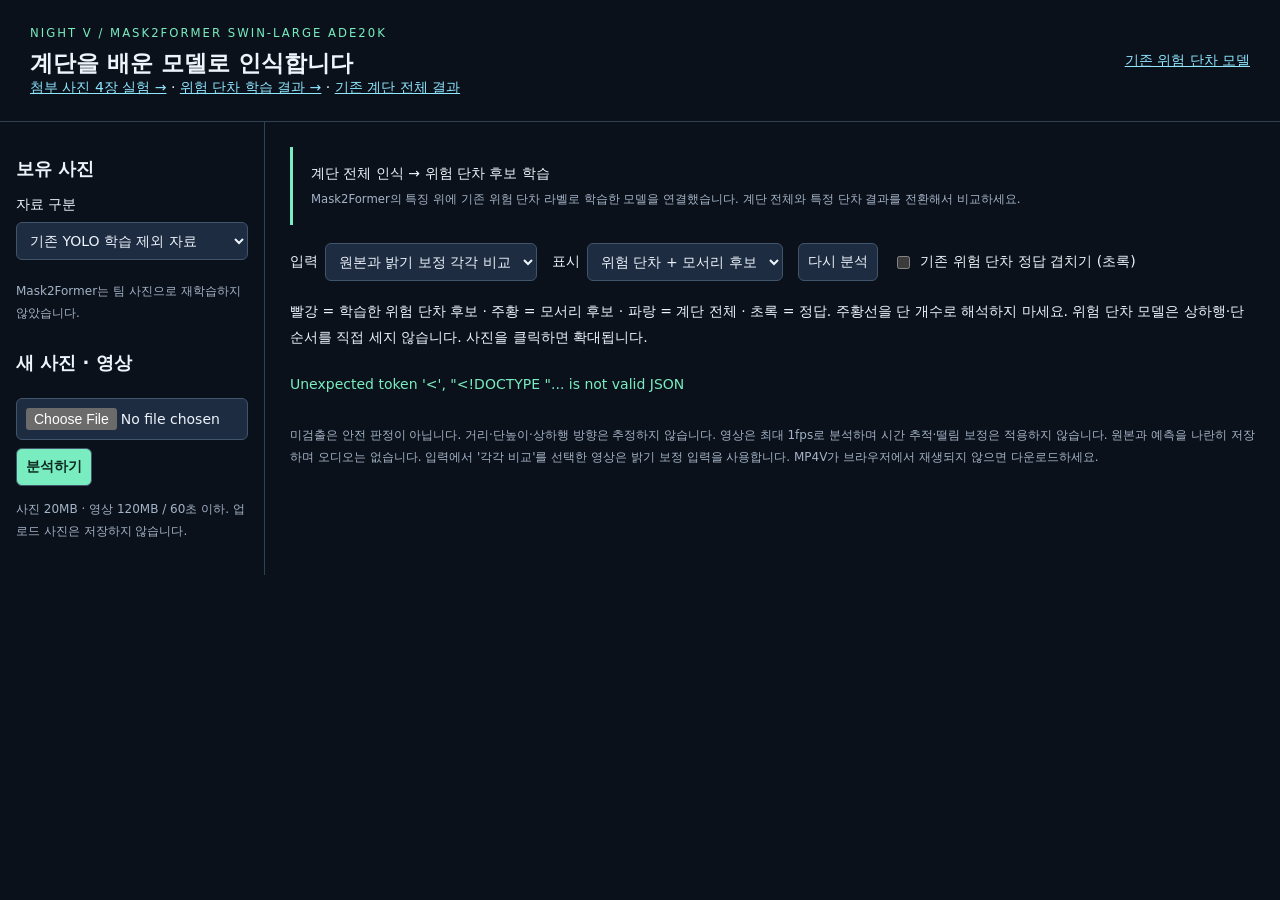
==== templates/mask2former.html @ 89c91dbf "Add night stair detection dashboard and team setup guide" ====
<!doctype html>
<html lang="ko"><head><meta charset="utf-8"><meta name="viewport" content="width=device-width,initial-scale=1">
<title>NIGHT V · Mask2Former 계단 인식</title><link rel="stylesheet" href="/static/style.css">
<style>.pictures{display:grid;grid-template-columns:repeat(2,minmax(0,1fr));gap:16px}.pictures img{width:100%;height:auto;cursor:zoom-in}.pictures img.zoom{position:fixed;inset:2vh 2vw;width:96vw;height:96vh;object-fit:contain;background:#111;z-index:5;cursor:zoom-out}select{max-width:100%}a{color:#8ee6ff}.legend{line-height:1.8}#status{white-space:pre-wrap}@media(max-width:800px){.pictures{grid-template-columns:1fr}}</style>
</head><body>
<header><div><small>NIGHT V / MASK2FORMER SWIN-LARGE ADE20K</small><h1>계단을 배운 모델로 인식합니다</h1><a href="/mask2former/experiments/">첨부 사진 4장 실험 →</a> · <a href="/mask2former/hazard-results/">위험 단차 학습 결과 →</a> · <a href="/mask2former/results/">기존 계단 전체 결과</a></div><a href="/yolo">기존 위험 단차 모델</a></header>
<div class="layout"><aside>
<h2>보유 사진</h2><label>자료 구분 <select id="split"><option value="test">기존 YOLO 학습 제외 자료</option><option value="all">전체 사진</option><option value="train">기존 YOLO 학습 자료</option><option value="val">기존 YOLO 검증 자료</option></select></label>
<p class="muted">Mask2Former는 팀 사진으로 재학습하지 않았습니다.</p><div id="files"></div>
<h2>새 사진 · 영상</h2><input id="file" type="file" accept="image/*,video/*"><button id="upload" class="primary">분석하기</button><p class="muted">사진 20MB · 영상 120MB / 60초 이하. 업로드 사진은 저장하지 않습니다.</p>
</aside><main>
<div class="purpose">계단 전체 인식 → 위험 단차 후보 학습<br><small>Mask2Former의 특징 위에 기존 위험 단차 라벨로 학습한 모델을 연결했습니다. 계단 전체와 특정 단차 결과를 전환해서 비교하세요.</small></div>
<div class="toolbar"><label>입력 <select id="mode"><option value="both">원본과 밝기 보정 각각 비교</option><option value="original">원본만</option><option value="enhanced">밝기 보정만</option></select></label><label>표시 <select id="display"><option value="hazard">위험 단차 + 모서리 후보</option><option value="stairs">계단 전체 (기존 파랑)</option></select></label><button id="apply">다시 분석</button><label><input type="checkbox" id="truth">기존 위험 단차 정답 겹치기 (초록)</label></div>
<p class="legend">빨강 = 학습한 위험 단차 후보 · 주황 = 모서리 후보 · 파랑 = 계단 전체 · 초록 = 정답. 주황선을 단 개수로 해석하지 마세요. 위험 단차 모델은 상하행·단 순서를 직접 세지 않습니다. 사진을 클릭하면 확대됩니다.</p>
<p id="status" role="status">모델 파일 확인 중…</p><h2 id="filename"></h2>
<p id="hazardMetrics" class="muted"></p>
<section id="results" hidden><div class="pictures"><figure><figcaption>입력 원본</figcaption><img id="original" alt="입력 원본"></figure><figure><figcaption>밝기 보정</figcaption><img id="enhanced" alt="밝기 보정"></figure><figure id="originalResult"><figcaption id="originalCaption">원본 계단 인식</figcaption><img id="originalOverlay" alt="원본 예측"><a id="originalSave" download="stairs_original.png">투명 계단 마스크 저장</a></figure><figure id="enhancedResult"><figcaption id="enhancedCaption">밝기 보정 후 계단 인식</figcaption><img id="enhancedOverlay" alt="보정 후 예측"><a id="enhancedSave" download="stairs_enhanced.png">투명 계단 마스크 저장</a></figure></div><details><summary>분석 정보</summary><pre id="report"></pre></details></section>
<section id="videoResult" hidden><h2>Mask2Former 영상 결과</h2><p id="videoStatus"></p><progress id="progress" max="100" value="0"></progress><video id="player" controls style="width:100%" hidden></video><a id="videoSave" hidden>처리 영상 다운로드</a></section>
<p class="muted">미검출은 안전 판정이 아닙니다. 거리·단높이·상하행 방향은 추정하지 않습니다. 영상은 최대 1fps로 분석하며 시간 추적·떨림 보정은 적용하지 않습니다. 원본과 예측을 나란히 저장하며 오디오는 없습니다. 입력에서 '각각 비교'를 선택한 영상은 밝기 보정 입력을 사용합니다. MP4V가 브라우저에서 재생되지 않으면 다운로드하세요.</p>
</main></div><script src="/static/mask2former.js"></script></body></html>
---- static/style.css ----
:root{color-scheme:dark;--bg:#0b111a;--panel:#14202d;--line:#2d4054;--mint:#79edc0;--muted:#a3b3c7}*{box-sizing:border-box}body{margin:0;background:var(--bg);color:#edf4fc;font:14px system-ui,sans-serif}header{padding:24px 30px;display:flex;justify-content:space-between;align-items:center;border-bottom:1px solid var(--line)}header small{color:var(--mint);letter-spacing:2px}h1{font-size:23px;margin:8px 0 0}h2{font-size:18px}h3{font-size:14px}a{color:var(--mint)}.layout{display:grid;grid-template-columns:265px 1fr}aside{padding:20px 16px;border-right:1px solid var(--line)}main{padding:25px;min-width:0}button,select,input{font:inherit;color:inherit;background:#1d2c40;border:1px solid #40556c;padding:9px;border-radius:6px}button{cursor:pointer}button:disabled{opacity:.5}.primary{background:var(--mint);color:#0c2a20;font-weight:700}aside select,aside input{width:100%;margin:8px 0}#files{max-height:55vh;overflow:auto}#files button{display:block;width:100%;text-align:left;font-size:12px;margin:3px 0;overflow-wrap:anywhere}#files button.active{border-color:var(--mint);background:#1b3d35}.muted{color:var(--muted);font-size:12px;line-height:1.85}.purpose{border-left:3px solid var(--mint);padding:14px 18px;line-height:1.8}.purpose small{color:var(--muted)}.toolbar{display:flex;gap:15px;align-items:center;flex-wrap:wrap;margin:18px 0}.toolbar label{display:flex;gap:7px;align-items:center}.toolbar input[type=number]{width:75px}.stats{display:grid;grid-template-columns:1.5fr 1fr 1fr;gap:14px;margin:20px 0}.stats section,.views section,.report,#video{background:var(--panel);border:1px solid var(--line);padding:16px;border-radius:9px}.stats small{display:block;color:var(--muted)}.stats strong{display:block;font-size:24px;margin-top:12px}.views{display:grid;grid-template-columns:1fr 1fr;gap:16px}.views section{min-width:0}.views img{display:block;width:100%;max-height:800px;object-fit:contain;cursor:zoom-in}.views img.zoom{max-height:none}#status{min-height:45px;color:var(--mint);padding:12px 0}#status.error{color:#ff9f9f}#filename{overflow-wrap:anywhere}.report{margin-top:24px}table{border-collapse:collapse;width:100%}td,th{padding:11px 7px;border-bottom:1px solid var(--line);text-align:left}details{line-height:1.8;margin:16px 0}summary{cursor:pointer}pre{white-space:pre-wrap;max-height:350px;overflow:auto;font-size:12px}video,progress{width:100%}video{max-height:700px;margin:15px 0}[hidden]{display:none!important}@media(max-width:950px){.layout{grid-template-columns:210px 1fr}.views{grid-template-columns:1fr}.stats{grid-template-columns:1fr}}@media(max-width:600px){.layout{display:block}#files{max-height:160px}aside{border:0}main{padding:16px}header{padding:18px;gap:15px}}
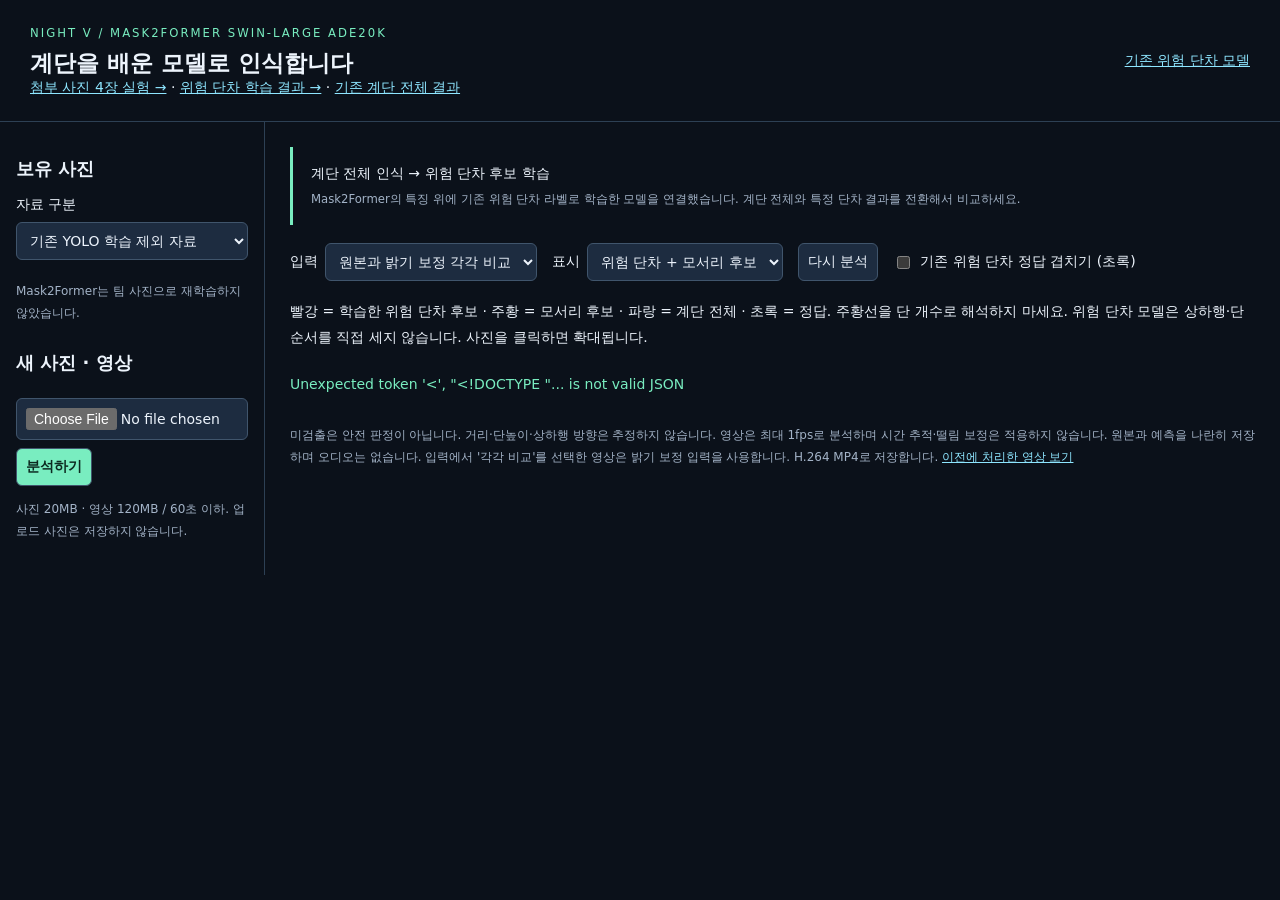
==== commit fbe21ada: "Fix browser video playback and document team model sharing" ====
--- a/templates/mask2former.html
+++ b/templates/mask2former.html
@@ -16,5 +16,5 @@
 <p id="hazardMetrics" class="muted"></p>
 <section id="results" hidden><div class="pictures"><figure><figcaption>입력 원본</figcaption><img id="original" alt="입력 원본"></figure><figure><figcaption>밝기 보정</figcaption><img id="enhanced" alt="밝기 보정"></figure><figure id="originalResult"><figcaption id="originalCaption">원본 계단 인식</figcaption><img id="originalOverlay" alt="원본 예측"><a id="originalSave" download="stairs_original.png">투명 계단 마스크 저장</a></figure><figure id="enhancedResult"><figcaption id="enhancedCaption">밝기 보정 후 계단 인식</figcaption><img id="enhancedOverlay" alt="보정 후 예측"><a id="enhancedSave" download="stairs_enhanced.png">투명 계단 마스크 저장</a></figure></div><details><summary>분석 정보</summary><pre id="report"></pre></details></section>
 <section id="videoResult" hidden><h2>Mask2Former 영상 결과</h2><p id="videoStatus"></p><progress id="progress" max="100" value="0"></progress><video id="player" controls style="width:100%" hidden></video><a id="videoSave" hidden>처리 영상 다운로드</a></section>
-<p class="muted">미검출은 안전 판정이 아닙니다. 거리·단높이·상하행 방향은 추정하지 않습니다. 영상은 최대 1fps로 분석하며 시간 추적·떨림 보정은 적용하지 않습니다. 원본과 예측을 나란히 저장하며 오디오는 없습니다. 입력에서 '각각 비교'를 선택한 영상은 밝기 보정 입력을 사용합니다. MP4V가 브라우저에서 재생되지 않으면 다운로드하세요.</p>
+<p class="muted">미검출은 안전 판정이 아닙니다. 거리·단높이·상하행 방향은 추정하지 않습니다. 영상은 최대 1fps로 분석하며 시간 추적·떨림 보정은 적용하지 않습니다. 원본과 예측을 나란히 저장하며 오디오는 없습니다. 입력에서 '각각 비교'를 선택한 영상은 밝기 보정 입력을 사용합니다. H.264 MP4로 저장합니다. <a href="/videos">이전에 처리한 영상 보기</a></p>
 </main></div><script src="/static/mask2former.js"></script></body></html>
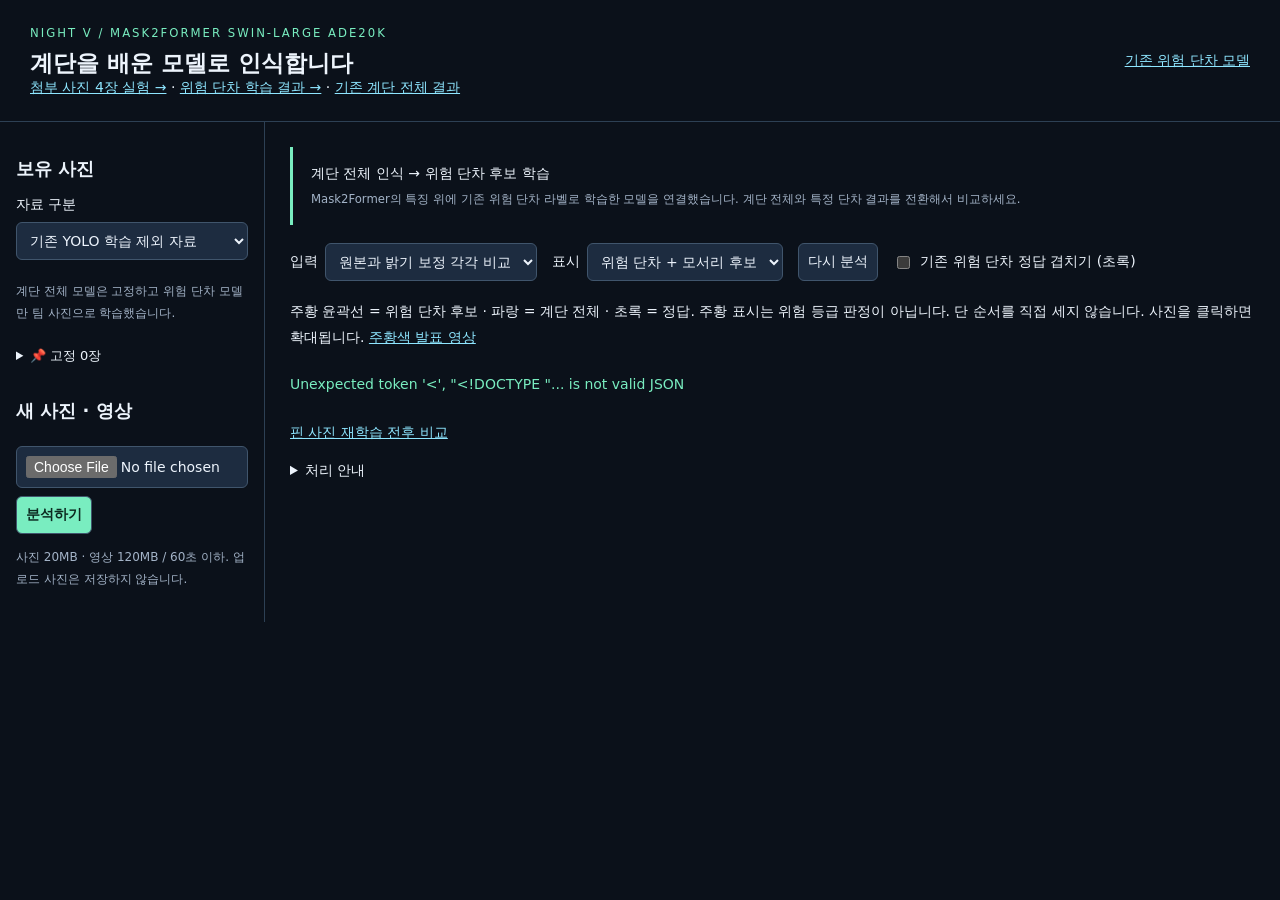
==== commit 0676aaaa: "Update review training, dashboard overlays, and study presentation" ====
--- a/templates/mask2former.html
+++ b/templates/mask2former.html
@@ -6,15 +6,18 @@
 <header><div><small>NIGHT V / MASK2FORMER SWIN-LARGE ADE20K</small><h1>계단을 배운 모델로 인식합니다</h1><a href="/mask2former/experiments/">첨부 사진 4장 실험 →</a> · <a href="/mask2former/hazard-results/">위험 단차 학습 결과 →</a> · <a href="/mask2former/results/">기존 계단 전체 결과</a></div><a href="/yolo">기존 위험 단차 모델</a></header>
 <div class="layout"><aside>
 <h2>보유 사진</h2><label>자료 구분 <select id="split"><option value="test">기존 YOLO 학습 제외 자료</option><option value="all">전체 사진</option><option value="train">기존 YOLO 학습 자료</option><option value="val">기존 YOLO 검증 자료</option></select></label>
-<p class="muted">Mask2Former는 팀 사진으로 재학습하지 않았습니다.</p><div id="files"></div>
+<p class="muted">계단 전체 모델은 고정하고 위험 단차 모델만 팀 사진으로 학습했습니다.</p>
+<details class="pin-panel"><summary>📌 고정 <span id="pinCount">0</span>장</summary><a id="downloadPins" href="/api/pins/originals.zip">원본 ZIP 받기</a><div id="pinnedFiles"></div></details>
+<style>.photo-row{display:flex;gap:4px;margin:4px 0}.photo-row .photo-open{flex:1;min-width:0;text-align:left;overflow-wrap:anywhere}.photo-row .pin-button{width:30px;flex:none;padding:4px;font-size:14px}.pin-panel{margin:8px 0;padding:6px 0;font-size:13px}.pin-panel summary{cursor:pointer;padding:2px 0}.pin-panel #downloadPins{display:inline-block;margin:5px 0}.pinned-row{display:grid;grid-template-columns:minmax(0,1fr) auto;gap:3px 6px;padding:5px 0;border-bottom:1px solid #344858}.pinned-row button{margin:0;padding:4px 6px;font-size:12px;min-width:0;overflow:hidden;text-overflow:ellipsis;white-space:nowrap}.pinned-row small{display:none}.pinned-row a{font-size:12px}#pinnedFiles{max-height:140px;overflow:auto}#downloadPins[aria-disabled=true]{pointer-events:none;opacity:.45}</style>
+<div id="files"></div>
 <h2>새 사진 · 영상</h2><input id="file" type="file" accept="image/*,video/*"><button id="upload" class="primary">분석하기</button><p class="muted">사진 20MB · 영상 120MB / 60초 이하. 업로드 사진은 저장하지 않습니다.</p>
 </aside><main>
 <div class="purpose">계단 전체 인식 → 위험 단차 후보 학습<br><small>Mask2Former의 특징 위에 기존 위험 단차 라벨로 학습한 모델을 연결했습니다. 계단 전체와 특정 단차 결과를 전환해서 비교하세요.</small></div>
 <div class="toolbar"><label>입력 <select id="mode"><option value="both">원본과 밝기 보정 각각 비교</option><option value="original">원본만</option><option value="enhanced">밝기 보정만</option></select></label><label>표시 <select id="display"><option value="hazard">위험 단차 + 모서리 후보</option><option value="stairs">계단 전체 (기존 파랑)</option></select></label><button id="apply">다시 분석</button><label><input type="checkbox" id="truth">기존 위험 단차 정답 겹치기 (초록)</label></div>
-<p class="legend">빨강 = 학습한 위험 단차 후보 · 주황 = 모서리 후보 · 파랑 = 계단 전체 · 초록 = 정답. 주황선을 단 개수로 해석하지 마세요. 위험 단차 모델은 상하행·단 순서를 직접 세지 않습니다. 사진을 클릭하면 확대됩니다.</p>
+<p class="legend">주황 윤곽선 = 위험 단차 후보 · 파랑 = 계단 전체 · 초록 = 정답. 주황 표시는 위험 등급 판정이 아닙니다. 단 순서를 직접 세지 않습니다. 사진을 클릭하면 확대됩니다. <a href="/orange-demo/">주황색 발표 영상</a></p>
 <p id="status" role="status">모델 파일 확인 중…</p><h2 id="filename"></h2>
-<p id="hazardMetrics" class="muted"></p>
+<p><a href="/mask2former/pin-review/">핀 사진 재학습 전후 비교</a></p><p id="hazardMetrics" class="muted"></p>
 <section id="results" hidden><div class="pictures"><figure><figcaption>입력 원본</figcaption><img id="original" alt="입력 원본"></figure><figure><figcaption>밝기 보정</figcaption><img id="enhanced" alt="밝기 보정"></figure><figure id="originalResult"><figcaption id="originalCaption">원본 계단 인식</figcaption><img id="originalOverlay" alt="원본 예측"><a id="originalSave" download="stairs_original.png">투명 계단 마스크 저장</a></figure><figure id="enhancedResult"><figcaption id="enhancedCaption">밝기 보정 후 계단 인식</figcaption><img id="enhancedOverlay" alt="보정 후 예측"><a id="enhancedSave" download="stairs_enhanced.png">투명 계단 마스크 저장</a></figure></div><details><summary>분석 정보</summary><pre id="report"></pre></details></section>
-<section id="videoResult" hidden><h2>Mask2Former 영상 결과</h2><p id="videoStatus"></p><progress id="progress" max="100" value="0"></progress><video id="player" controls style="width:100%" hidden></video><a id="videoSave" hidden>처리 영상 다운로드</a></section>
-<p class="muted">미검출은 안전 판정이 아닙니다. 거리·단높이·상하행 방향은 추정하지 않습니다. 영상은 최대 1fps로 분석하며 시간 추적·떨림 보정은 적용하지 않습니다. 원본과 예측을 나란히 저장하며 오디오는 없습니다. 입력에서 '각각 비교'를 선택한 영상은 밝기 보정 입력을 사용합니다. H.264 MP4로 저장합니다. <a href="/videos">이전에 처리한 영상 보기</a></p>
+<section id="videoResult" hidden><h2>영상 분석 결과</h2><p id="videoStatus"></p><progress id="progress" max="100" value="0"></progress><video id="player" controls style="width:100%" hidden></video><a id="videoSave" hidden>결과 영상 다운로드</a></section>
+<details><summary>처리 안내</summary><p class="muted">미검출은 안전 판정이 아닙니다. 거리·단높이·상하행 방향은 추정하지 않습니다. 영상은 최대 1fps로 분석하며 시간 추적·떨림 보정은 적용하지 않습니다. 원본과 예측을 나란히 저장하며 오디오는 없습니다. 입력에서 '각각 비교'를 선택한 영상은 밝기 보정 입력을 사용합니다. H.264 MP4로 저장합니다. <a href="/videos">이전에 처리한 영상 보기</a> · <a href="/video-compare/">dark 영상 전후 비교</a> · <a href="/orange-demo/">발표용 영상</a> · <a href="/sparse-overlay/">원본 위 영역 표시</a></p></details>
 </main></div><script src="/static/mask2former.js"></script></body></html>
--- a/static/style.css
+++ b/static/style.css
@@ -1 +1,3 @@
 :root{color-scheme:dark;--bg:#0b111a;--panel:#14202d;--line:#2d4054;--mint:#79edc0;--muted:#a3b3c7}*{box-sizing:border-box}body{margin:0;background:var(--bg);color:#edf4fc;font:14px system-ui,sans-serif}header{padding:24px 30px;display:flex;justify-content:space-between;align-items:center;border-bottom:1px solid var(--line)}header small{color:var(--mint);letter-spacing:2px}h1{font-size:23px;margin:8px 0 0}h2{font-size:18px}h3{font-size:14px}a{color:var(--mint)}.layout{display:grid;grid-template-columns:265px 1fr}aside{padding:20px 16px;border-right:1px solid var(--line)}main{padding:25px;min-width:0}button,select,input{font:inherit;color:inherit;background:#1d2c40;border:1px solid #40556c;padding:9px;border-radius:6px}button{cursor:pointer}button:disabled{opacity:.5}.primary{background:var(--mint);color:#0c2a20;font-weight:700}aside select,aside input{width:100%;margin:8px 0}#files{max-height:55vh;overflow:auto}#files button{display:block;width:100%;text-align:left;font-size:12px;margin:3px 0;overflow-wrap:anywhere}#files button.active{border-color:var(--mint);background:#1b3d35}.muted{color:var(--muted);font-size:12px;line-height:1.85}.purpose{border-left:3px solid var(--mint);padding:14px 18px;line-height:1.8}.purpose small{color:var(--muted)}.toolbar{display:flex;gap:15px;align-items:center;flex-wrap:wrap;margin:18px 0}.toolbar label{display:flex;gap:7px;align-items:center}.toolbar input[type=number]{width:75px}.stats{display:grid;grid-template-columns:1.5fr 1fr 1fr;gap:14px;margin:20px 0}.stats section,.views section,.report,#video{background:var(--panel);border:1px solid var(--line);padding:16px;border-radius:9px}.stats small{display:block;color:var(--muted)}.stats strong{display:block;font-size:24px;margin-top:12px}.views{display:grid;grid-template-columns:1fr 1fr;gap:16px}.views section{min-width:0}.views img{display:block;width:100%;max-height:800px;object-fit:contain;cursor:zoom-in}.views img.zoom{max-height:none}#status{min-height:45px;color:var(--mint);padding:12px 0}#status.error{color:#ff9f9f}#filename{overflow-wrap:anywhere}.report{margin-top:24px}table{border-collapse:collapse;width:100%}td,th{padding:11px 7px;border-bottom:1px solid var(--line);text-align:left}details{line-height:1.8;margin:16px 0}summary{cursor:pointer}pre{white-space:pre-wrap;max-height:350px;overflow:auto;font-size:12px}video,progress{width:100%}video{max-height:700px;margin:15px 0}[hidden]{display:none!important}@media(max-width:950px){.layout{grid-template-columns:210px 1fr}.views{grid-template-columns:1fr}.stats{grid-template-columns:1fr}}@media(max-width:600px){.layout{display:block}#files{max-height:160px}aside{border:0}main{padding:16px}header{padding:18px;gap:15px}}
+
+#files .photo-row>.pin-button{width:30px;flex:0 0 30px;padding:4px;text-align:center;font-size:14px}#files .photo-row>.photo-open{width:auto;flex:1;min-width:0}
